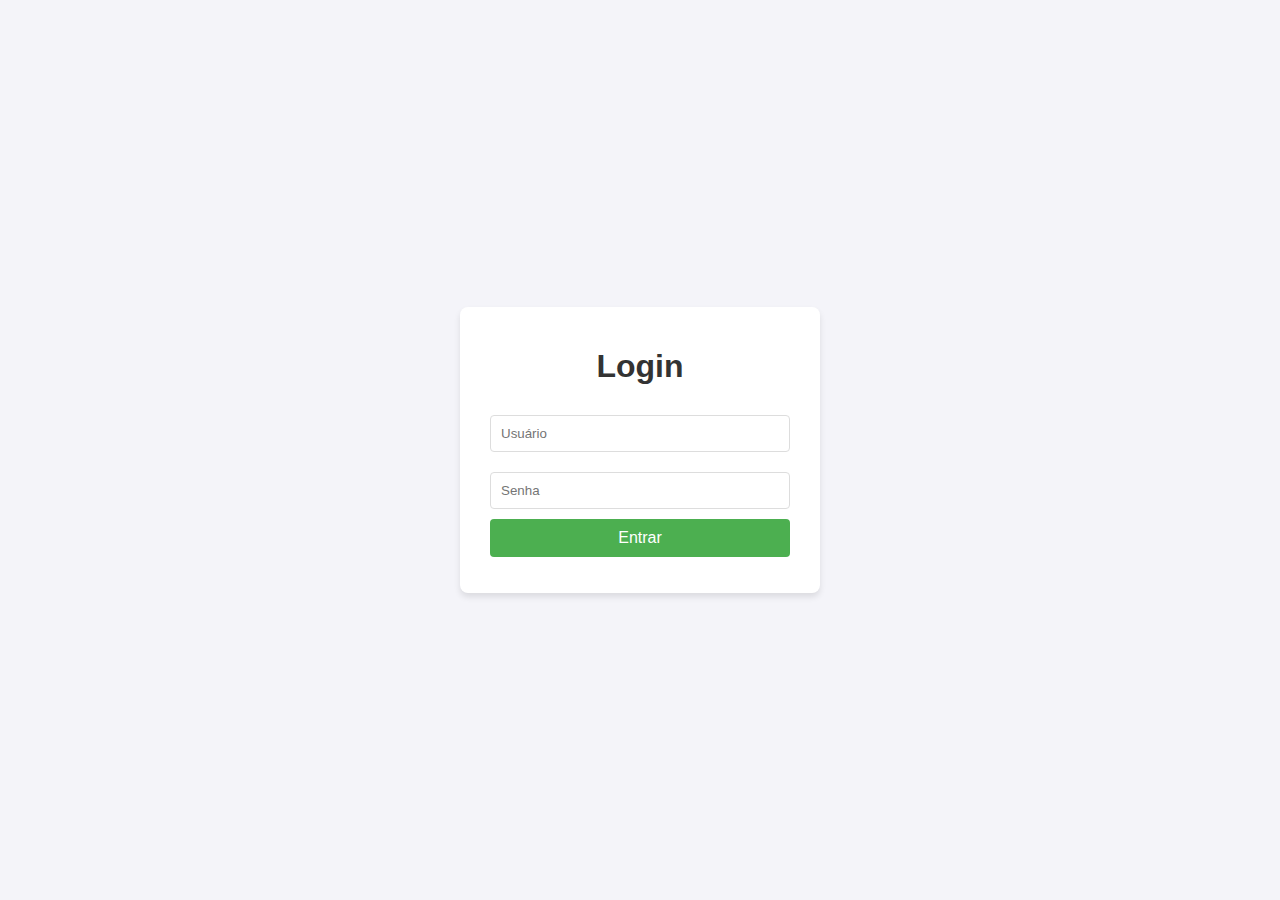
==== index.html @ 7eb79fbc "Create index.html" ====
<!DOCTYPE html>
<html lang="pt-BR">
<head>
    <meta charset="UTF-8">
    <meta name="viewport" content="width=device-width, initial-scale=1.0">
    <title>Sistema de Login</title>
    <style>
        body {
            font-family: Arial, sans-serif;
            background-color: #f4f4f9;
            display: flex;
            justify-content: center;
            align-items: center;
            height: 100vh;
            margin: 0;
        }
        .login-container {
            background: white;
            padding: 20px 30px;
            border-radius: 8px;
            box-shadow: 0 4px 6px rgba(0, 0, 0, 0.1);
            width: 300px;
            text-align: center;
        }
        h1 {
            margin-bottom: 20px;
            color: #333;
        }
        input {
            width: 100%;
            padding: 10px;
            margin: 10px 0;
            border: 1px solid #ddd;
            border-radius: 4px;
            box-sizing: border-box;
        }
        button {
            width: 100%;
            padding: 10px;
            background-color: #4CAF50;
            color: white;
            border: none;
            border-radius: 4px;
            cursor: pointer;
            font-size: 16px;
        }
        button:hover {
            background-color: #45a049;
        }
        .error {
            color: red;
            margin-top: 10px;
        }
    </style>
</head>
<body>
    <div class="login-container">
        <h1>Login</h1>
        <input type="text" id="username" placeholder="Usuário" required>
        <input type="password" id="password" placeholder="Senha" required>
        <button onclick="login()">Entrar</button>
        <p id="error" class="error"></p>
    </div>

    <script>
        // Usuários e senhas válidos
        const validUsers = {
            "user1": "pass1",
            "user2": "pass2",
            "user3": "pass3",
            "user4": "pass4",
            "user5": "pass5",
            "admin": "admin123"
        };

        function login() {
            const username = document.getElementById('username').value;
            const password = document.getElementById('password').value;
            const errorElement = document.getElementById('error');
            
            if (validUsers[username] && validUsers[username] === password) {
                // Login bem-sucedido
                localStorage.setItem('currentUser', username);
                window.location.href = 'main.html';
            } else {
                errorElement.textContent = 'Usuário ou senha inválidos';
            }
        }
    </script>
</body>
</html>
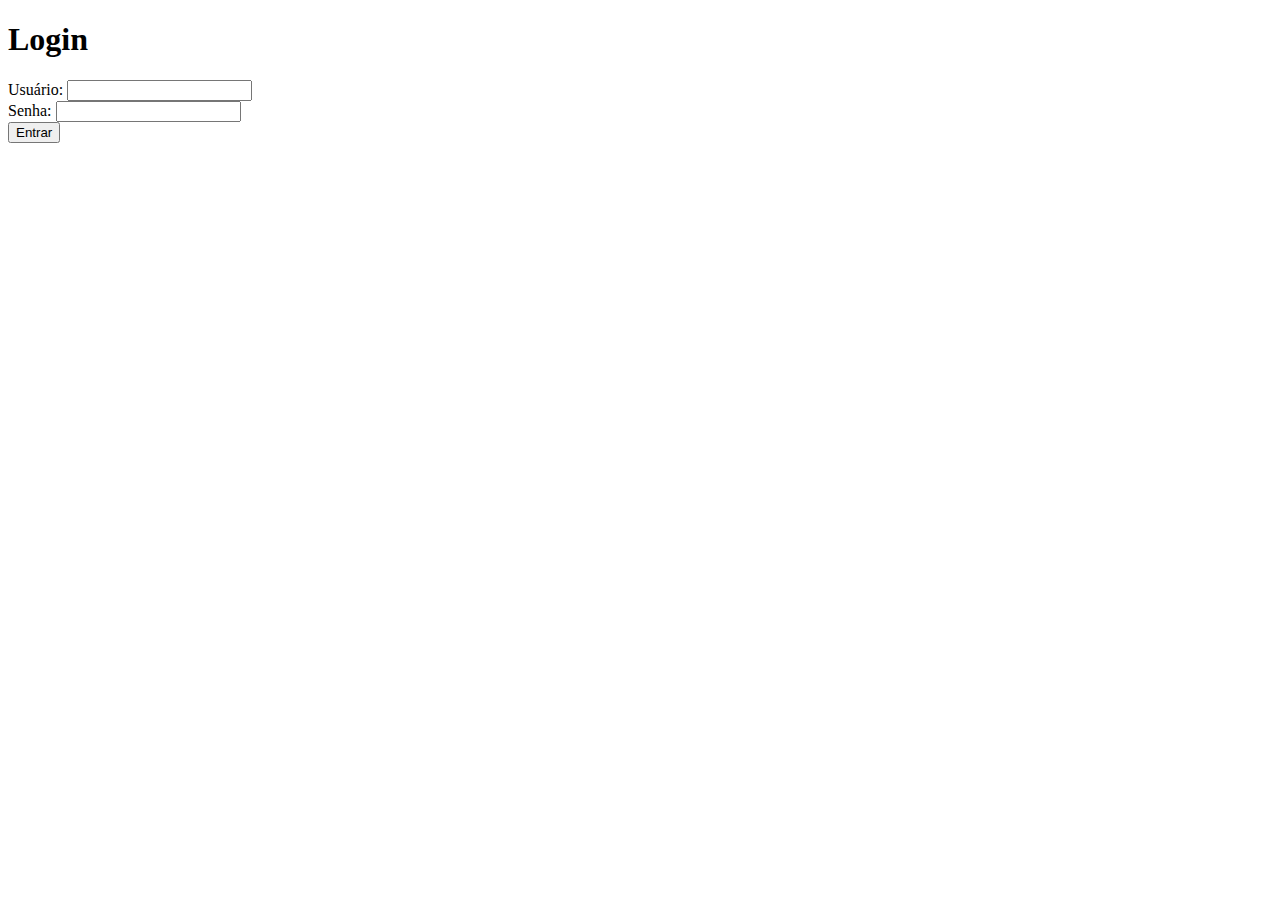
==== commit 3c3f96b6: "Update index.html" ====
--- a/index.html
+++ b/index.html
@@ -3,89 +3,36 @@
 <head>
     <meta charset="UTF-8">
     <meta name="viewport" content="width=device-width, initial-scale=1.0">
-    <title>Sistema de Login</title>
-    <style>
-        body {
-            font-family: Arial, sans-serif;
-            background-color: #f4f4f9;
-            display: flex;
-            justify-content: center;
-            align-items: center;
-            height: 100vh;
-            margin: 0;
-        }
-        .login-container {
-            background: white;
-            padding: 20px 30px;
-            border-radius: 8px;
-            box-shadow: 0 4px 6px rgba(0, 0, 0, 0.1);
-            width: 300px;
-            text-align: center;
-        }
-        h1 {
-            margin-bottom: 20px;
-            color: #333;
-        }
-        input {
-            width: 100%;
-            padding: 10px;
-            margin: 10px 0;
-            border: 1px solid #ddd;
-            border-radius: 4px;
-            box-sizing: border-box;
-        }
-        button {
-            width: 100%;
-            padding: 10px;
-            background-color: #4CAF50;
-            color: white;
-            border: none;
-            border-radius: 4px;
-            cursor: pointer;
-            font-size: 16px;
-        }
-        button:hover {
-            background-color: #45a049;
-        }
-        .error {
-            color: red;
-            margin-top: 10px;
-        }
-    </style>
+    <title>Sistema de Login com GitHub</title>
+    <link rel="stylesheet" href="style.css">
 </head>
 <body>
-    <div class="login-container">
+    <div class="container" id="login-container">
         <h1>Login</h1>
-        <input type="text" id="username" placeholder="Usuário" required>
-        <input type="password" id="password" placeholder="Senha" required>
-        <button onclick="login()">Entrar</button>
-        <p id="error" class="error"></p>
+        <form id="login-form">
+            <div class="form-group">
+                <label for="username">Usuário:</label>
+                <input type="text" id="username" required>
+            </div>
+            <div class="form-group">
+                <label for="password">Senha:</label>
+                <input type="password" id="password" required>
+            </div>
+            <button type="submit">Entrar</button>
+        </form>
     </div>
 
-    <script>
-        // Usuários e senhas válidos
-        const validUsers = {
-            "user1": "pass1",
-            "user2": "pass2",
-            "user3": "pass3",
-            "user4": "pass4",
-            "user5": "pass5",
-            "admin": "admin123"
-        };
+    <div class="container" id="app-container" style="display: none;">
+        <h1>Bem-vindo, <span id="welcome-user"></span>!</h1>
+        <div class="form-group">
+            <label for="data-input">Suas informações:</label>
+            <textarea id="data-input" rows="10"></textarea>
+        </div>
+        <button id="save-btn">Salvar</button>
+        <button id="logout-btn">Sair</button>
+        <div id="status-message"></div>
+    </div>
 
-        function login() {
-            const username = document.getElementById('username').value;
-            const password = document.getElementById('password').value;
-            const errorElement = document.getElementById('error');
-            
-            if (validUsers[username] && validUsers[username] === password) {
-                // Login bem-sucedido
-                localStorage.setItem('currentUser', username);
-                window.location.href = 'main.html';
-            } else {
-                errorElement.textContent = 'Usuário ou senha inválidos';
-            }
-        }
-    </script>
+    <script src="script.js"></script>
 </body>
 </html>
